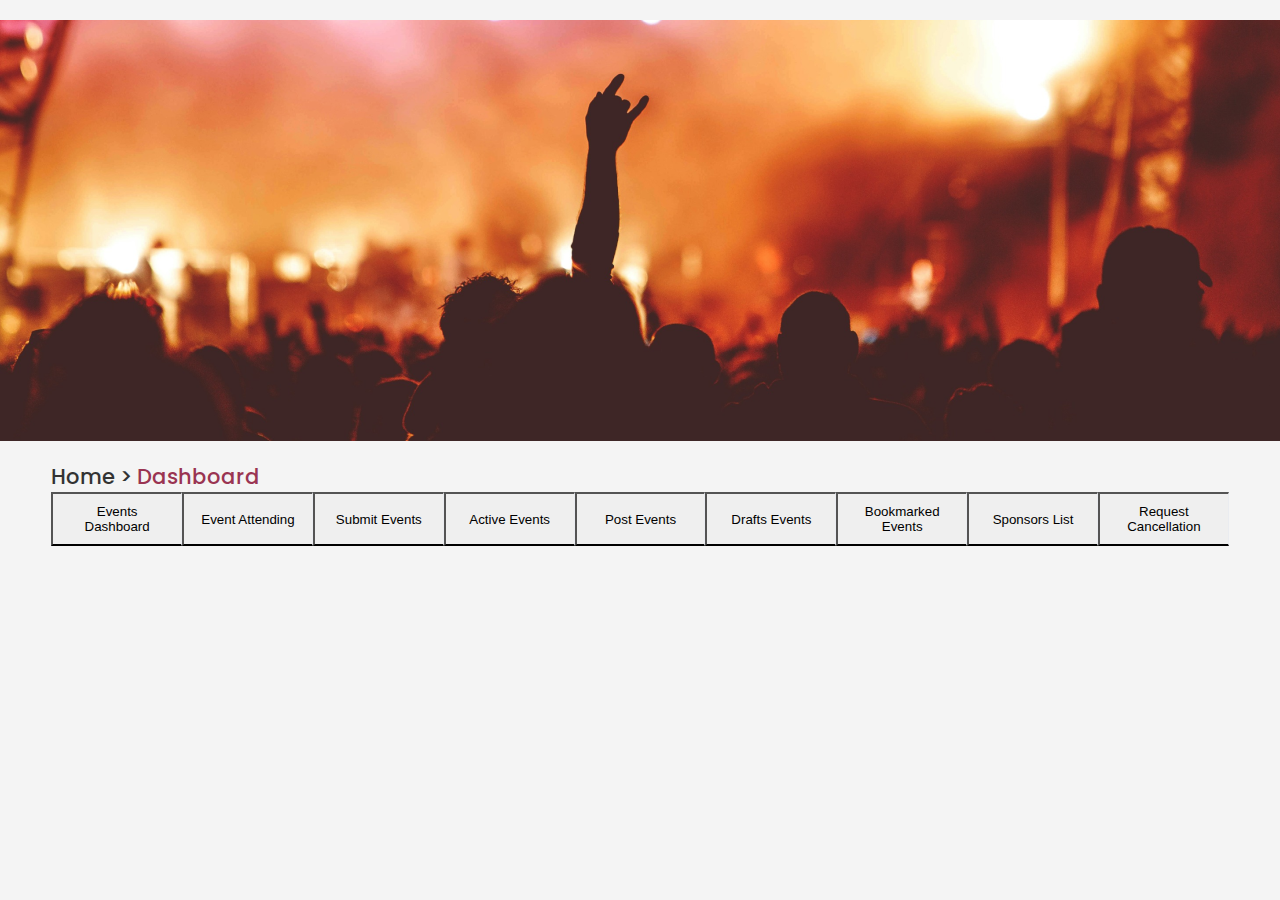
==== dashboard/dashboard_home.html @ 5f609eb7 "chnages updated 05/07/2024" ====
<!DOCTYPE html>
<html lang="en">
<head>
    <meta charset="UTF-8">
    <meta name="viewport" content="width=device-width, initial-scale=1.0">
    <title>Dashboard</title>
    <link rel="stylesheet" href="dashboard_home.css">
    <link href="https://fonts.googleapis.com/css2?family=Poppins:wght@100;200;300;400;500;600;700;800;900&display=swap" rel="stylesheet">
    <link href="https://fonts.googleapis.com/css2?family=Inter:wght@100..900&display=swap" rel="stylesheet">
</head>
<body>
    <div class="main-container">
        <div class="content-container">
            <img src="../images/bannerimage.png" class="imgsrc" alt="Example Image">
        </div>
        <div class="heading"> Home > <span>Dashboard</span></div>
        <div class="tab-container">
            <div class="tab-buttons">
                <button onclick="showTabContent('tab1')">Events Dashboard</button>
                <button onclick="showTabContent('tab2')">Event Attending</button>
                <button onclick="showTabContent('tab3')">Submit Events</button>
                <button onclick="showTabContent('tab4')">Active Events</button>
                <button onclick="showTabContent('tab5')">Post Events</button>
                <button onclick="showTabContent('tab6')">Drafts Events</button>
                <button onclick="showTabContent('tab7')">Bookmarked Events</button>
                <button onclick="showTabContent('tab8')">Sponsors List</button>
                <button onclick="showTabContent('tab9')">Request Cancellation</button>
            </div>
            <div id="tab1" class="tab-content">
                <table>
                    <thead>
                        <tr>
                            <th>Event Title</th>
                            <th>Venue</th>
                            <th>Organised By</th>
                            <th>Tickets</th>
                            <th>Quantity</th>
                            <th>Ticket Type</th>
                            <th>Total Amount</th>
                            <th>Action</th>
                        </tr>
                    </thead>
                    <tbody>
                        <tr>
                            <td>Event 1</td>
                            <td>Venue 1</td>
                            <td>Organizer 1</td>
                            <td>Ticket 1</td>
                            <td>10</td>
                            <td>Type 1</td>
                            <td>$100</td>
                            <td><button class="edit-button">Edit</button></td>
                        </tr>
                        <!-- Add more rows as needed -->
                    </tbody>
                    <tbody>
                        <tr>
                            <td>Event 2</td>
                            <td>Venue 1</td>
                            <td>Organizer 1</td>
                            <td>Ticket 1</td>
                            <td>10</td>
                            <td>Type 1</td>
                            <td>$100</td>
                            <td><button class="edit-button">Edit</button></td>
                        </tr>
                        <!-- Add more rows as needed -->
                    </tbody>
                    <tbody>
                        <tr>
                            <td>Event 3</td>
                            <td>Venue 1</td>
                            <td>Organizer 1</td>
                            <td>Ticket 1</td>
                            <td>10</td>
                            <td>Type 1</td>
                            <td>$100</td>
                            <td><button class="edit-button">Edit</button></td>
                        </tr>
                        <!-- Add more rows as needed -->
                    </tbody>
                    <tbody>
                        <tr>
                            <td>Event 4</td>
                            <td>Venue 1</td>
                            <td>Organizer 1</td>
                            <td>Ticket 1</td>
                            <td>10</td>
                            <td>Type 1</td>
                            <td>$100</td>
                            <td><button class="edit-button">Edit</button></td>
                        </tr>
                        <!-- Add more rows as needed -->
                    </tbody>
                    <tbody>
                        <tr>
                            <td>Event 5</td>
                            <td>Venue 1</td>
                            <td>Organizer 1</td>
                            <td>Ticket 1</td>
                            <td>10</td>
                            <td>Type 1</td>
                            <td>$100</td>
                            <td><button class="edit-button">Edit</button></td>
                        </tr>
                        <!-- Add more rows as needed -->
                    </tbody>
                    <tbody>
                        <tr>
                            <td>Event 6</td>
                            <td>Venue 1</td>
                            <td>Organizer 1</td>
                            <td>Ticket 1</td>
                            <td>10</td>
                            <td>Type 1</td>
                            <td>$100</td>
                            <td><button class="edit-button">Edit</button></td>
                        </tr>
                        <!-- Add more rows as needed -->
                    </tbody>
                    <tbody>
                        <tr>
                            <td>Event 7</td>
                            <td>Venue 1</td>
                            <td>Organizer 1</td>
                            <td>Ticket 1</td>
                            <td>10</td>
                            <td>Type 1</td>
                            <td>$100</td>
                            <td><button class="edit-button">Edit</button></td>
                        </tr>
                        <!-- Add more rows as needed -->
                    </tbody>
                </table>
            </div>
            
            <!-- Repeat the tab-content divs for other tabs (tab2, tab3, ...) -->
        </div>
    
        <script>
            function showTabContent(tabId) {
                var contents = document.querySelectorAll('.tab-content');
                contents.forEach(content => content.classList.remove('active'));
    
                var activeTab = document.getElementById(tabId);
                if (activeTab) {
                    activeTab.classList.add('active');
                }
            }
        </script>
    </div>
</body>
</html>
---- dashboard/dashboard_home.css ----
@import url('https://fonts.googleapis.com/css2?family=Poppins:wght@100;200;300;400;500;600;700;800;900&display=swap');
@import url('https://fonts.googleapis.com/css2?family=Inter:wght@100..900&display=swap');

.poppins-medium {
    font-family: "Poppins", sans-serif;
    font-style: normal;
}
.inter {
    font-family: "Inter", sans-serif;
    font-optical-sizing: auto;
    font-weight: 700;
    font-style: normal;
    font-variation-settings: "slnt" 10;
}
.wordspace {
    font-size: 22px;
    letter-spacing: 1px;
    margin-top: 10px;
}
.poppins-semibold {
    font-family: "Poppins", sans-serif;
    font-weight: 600;
    font-style: normal;
}

body {
    font-family: Arial, sans-serif;
    margin: 0;
    padding: 0;
    background-color: #f4f4f4;
    color: #333;
}

.main-container {
    width: 92%;
    margin: 0 auto;
}

.content-container {
    display: flex;
    justify-content: center;
    align-items: flex-start;
    padding: 20px;
}
.heading {
    font-family: 'Poppins', sans-serif;
    font-size: 21px;
    font-weight: 500;
}

.heading span {
    color: #9A3452;
}
/* tab */
.tab-container {
    display: flex;
    flex-direction: column;
}

.tab-buttons {
    display: flex;
    flex-wrap: wrap;
    justify-content: space-between;
    margin-bottom: 20px;
    
}

.tab-buttons button {
    flex: 1;
    padding: 10px;
    border-right: 1px solid rgba(234, 236, 240, 1);
    
    
    /* background: #fff; */
    cursor: pointer;
  
}

.tab-content {
    display: none;
    padding: 10px;
    border: 1px solid rgba(234, 236, 240, 1);
    border-radius: 8px;
}

.tab-content.active {
    display: block;
}

table {
    width: 100%;
    border-collapse: collapse;
}

table th, table td {
    border: 1px solid rgba(234, 236, 240, 1);
    padding: 10px;
    text-align: left;
}

table th {
    background: #f2f2f2;
}

.edit-button {
    background: #C11F50;
    color: #fff;
    border: none;
    padding: 5px 10px;
    cursor: pointer;
    border-radius: 4px;
}

@media (max-width: 768px) {
    .tab-buttons {
        flex-direction: column;
    }

    .tab-buttons button {
        flex: none;
        width: 100%;
        margin-bottom: 10px;
    }}
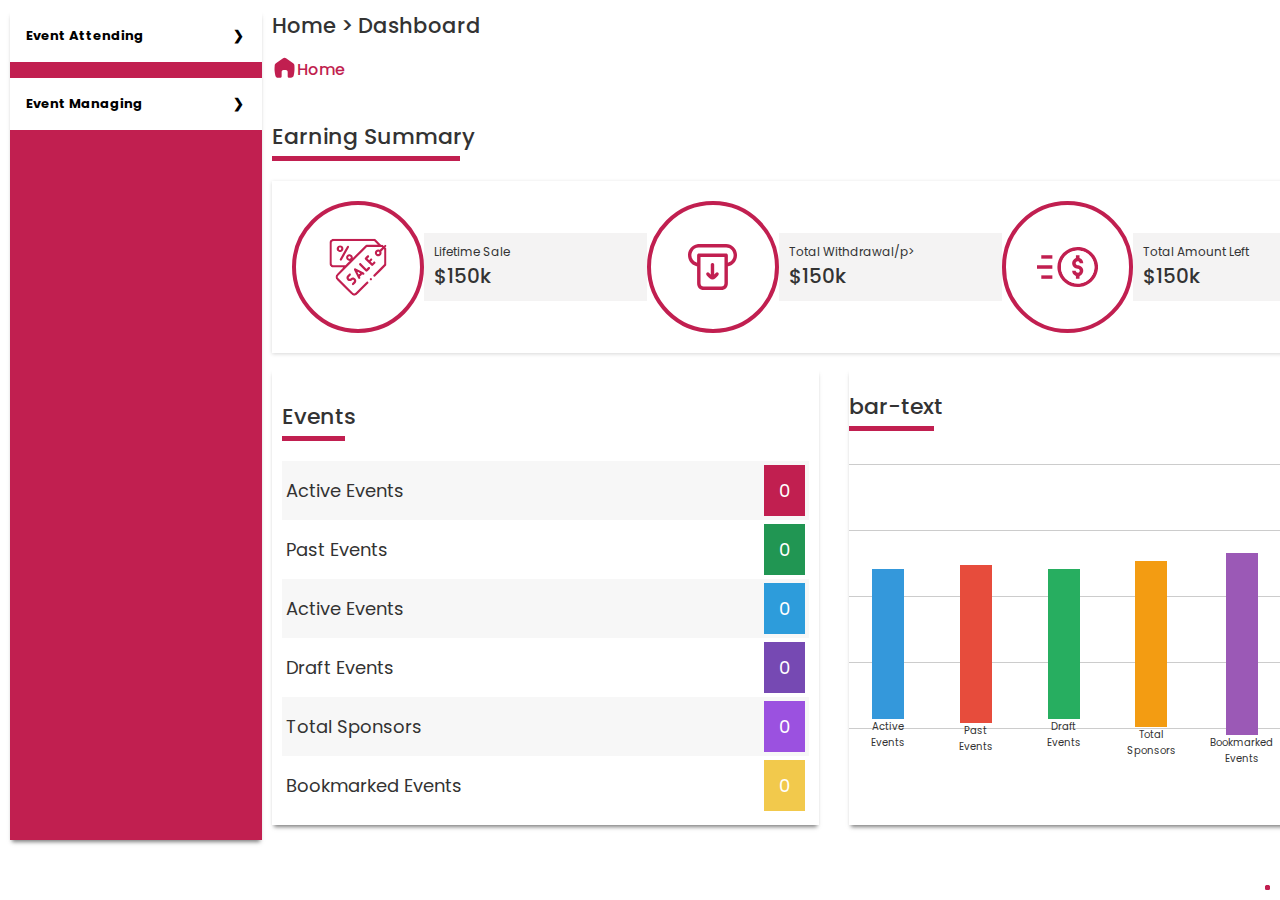
==== commit 4456ce55: "dashboard" ====
--- a/dashboard/dashboard_home.html
+++ b/dashboard/dashboard_home.html
@@ -9,145 +9,158 @@
     <link href="https://fonts.googleapis.com/css2?family=Inter:wght@100..900&display=swap" rel="stylesheet">
 </head>
 <body>
-    <div class="main-container">
-        <div class="content-container">
-            <img src="../images/bannerimage.png" class="imgsrc" alt="Example Image">
+
+
+    <div class="event-dashboard-container">
+        <div class="accordion-wrapper">
+            <div class="accordion">
+                <input type="checkbox" id="check1" class="accordion-checkbox">
+                <label class="accordion-label" for="check1">Event Attending</label>
+                <div class="accordion-content">
+                    <ul>
+                        <li>Current Events</li>
+                        <li>Past Events</li>
+                        <li>Favourite Events</li>
+                        <li>Upcoming Events</li>
+                        <li>Online Events</li>
+                    </ul>
+                </div>
+            </div>
+            <div class="accordion">
+                <input type="checkbox" id="check2" class="accordion-checkbox">
+                <label class="accordion-label" for="check2">Event Managing</label>
+                <div class="accordion-content">
+                    <ul>
+                        <li>Events Dashboard</li>
+                        <li>Submit an Event</li>
+                        <li>Active Events</li>
+                        <li>Past Events</li>
+                        <li>Draft Events</li>
+                        <li>Bookmarked Events</li>
+                        <li>My Sponsors List</li>
+                    </ul>
+                </div>
+            </div>
         </div>
-        <div class="heading"> Home > <span>Dashboard</span></div>
-        <div class="tab-container">
-            <div class="tab-buttons">
-                <button onclick="showTabContent('tab1')">Events Dashboard</button>
-                <button onclick="showTabContent('tab2')">Event Attending</button>
-                <button onclick="showTabContent('tab3')">Submit Events</button>
-                <button onclick="showTabContent('tab4')">Active Events</button>
-                <button onclick="showTabContent('tab5')">Post Events</button>
-                <button onclick="showTabContent('tab6')">Drafts Events</button>
-                <button onclick="showTabContent('tab7')">Bookmarked Events</button>
-                <button onclick="showTabContent('tab8')">Sponsors List</button>
-                <button onclick="showTabContent('tab9')">Request Cancellation</button>
+        <div class="chart-session">
+            <div class="heading"> Home > <span>Dashboard</span></div>
+            <div class="home-icon">
+            <div><img src="../images/dashboard-home.svg" alt="icon"> </div>
+            <div> <p class="home-text">Home</p> </div>
             </div>
-            <div id="tab1" class="tab-content">
-                <table>
-                    <thead>
-                        <tr>
-                            <th>Event Title</th>
-                            <th>Venue</th>
-                            <th>Organised By</th>
-                            <th>Tickets</th>
-                            <th>Quantity</th>
-                            <th>Ticket Type</th>
-                            <th>Total Amount</th>
-                            <th>Action</th>
-                        </tr>
-                    </thead>
-                    <tbody>
-                        <tr>
-                            <td>Event 1</td>
-                            <td>Venue 1</td>
-                            <td>Organizer 1</td>
-                            <td>Ticket 1</td>
-                            <td>10</td>
-                            <td>Type 1</td>
-                            <td>$100</td>
-                            <td><button class="edit-button">Edit</button></td>
-                        </tr>
-                        <!-- Add more rows as needed -->
-                    </tbody>
-                    <tbody>
-                        <tr>
-                            <td>Event 2</td>
-                            <td>Venue 1</td>
-                            <td>Organizer 1</td>
-                            <td>Ticket 1</td>
-                            <td>10</td>
-                            <td>Type 1</td>
-                            <td>$100</td>
-                            <td><button class="edit-button">Edit</button></td>
-                        </tr>
-                        <!-- Add more rows as needed -->
-                    </tbody>
-                    <tbody>
-                        <tr>
-                            <td>Event 3</td>
-                            <td>Venue 1</td>
-                            <td>Organizer 1</td>
-                            <td>Ticket 1</td>
-                            <td>10</td>
-                            <td>Type 1</td>
-                            <td>$100</td>
-                            <td><button class="edit-button">Edit</button></td>
-                        </tr>
-                        <!-- Add more rows as needed -->
-                    </tbody>
-                    <tbody>
-                        <tr>
-                            <td>Event 4</td>
-                            <td>Venue 1</td>
-                            <td>Organizer 1</td>
-                            <td>Ticket 1</td>
-                            <td>10</td>
-                            <td>Type 1</td>
-                            <td>$100</td>
-                            <td><button class="edit-button">Edit</button></td>
-                        </tr>
-                        <!-- Add more rows as needed -->
-                    </tbody>
-                    <tbody>
-                        <tr>
-                            <td>Event 5</td>
-                            <td>Venue 1</td>
-                            <td>Organizer 1</td>
-                            <td>Ticket 1</td>
-                            <td>10</td>
-                            <td>Type 1</td>
-                            <td>$100</td>
-                            <td><button class="edit-button">Edit</button></td>
-                        </tr>
-                        <!-- Add more rows as needed -->
-                    </tbody>
-                    <tbody>
-                        <tr>
-                            <td>Event 6</td>
-                            <td>Venue 1</td>
-                            <td>Organizer 1</td>
-                            <td>Ticket 1</td>
-                            <td>10</td>
-                            <td>Type 1</td>
-                            <td>$100</td>
-                            <td><button class="edit-button">Edit</button></td>
-                        </tr>
-                        <!-- Add more rows as needed -->
-                    </tbody>
-                    <tbody>
-                        <tr>
-                            <td>Event 7</td>
-                            <td>Venue 1</td>
-                            <td>Organizer 1</td>
-                            <td>Ticket 1</td>
-                            <td>10</td>
-                            <td>Type 1</td>
-                            <td>$100</td>
-                            <td><button class="edit-button">Edit</button></td>
-                        </tr>
-                        <!-- Add more rows as needed -->
-                    </tbody>
-                </table>
+            <div class="earning-container">
+                <div class="earning-text"><p>Earning Summary</p> </div>
+                <div class="line"> </div>
+
+<div class="earning-money"> 
+    
+    <div class="life-time"> 
+        <div class="circle-container">
+            <img src="../images/sale.svg" alt="sale-icon"/>
+            <div class="small-circle"></div>
+        </div>
+        <div class="life-time-box">
+            <p style="font-family: poppins;font-weight: 400;font-size: 12px;color: Gray 3;margin: 0px;">Lifetime Sale</p>
+            <p style="font-family: poppins;font-weight: 500;font-size: 20px;margin: 0px;">$150k</p>
+        </div>
+    </div>
+    
+    
+    <div class="life-time"> 
+        <div class="circle-container">
+            <img src="../images/withdraw.svg" alt="sale-icon"/>
+            <div class="small-circle"></div>
+        </div>
+        <div class="life-time-box">
+            <p style="font-family: poppins;font-weight: 400;font-size: 12px;color: Gray 3;margin: 0px;">Total Withdrawal/p>
+            <p style="font-family: poppins;font-weight: 500;font-size: 20px;margin: 0px;">$150k</p>
+        </div>
+    </div>
+
+    <div class="life-time"> 
+        <div class="circle-container">
+            <img src="../images/amount.svg" alt="sale-icon"/>
+            <div class="small-circle"></div>
+        </div>
+        <div class="life-time-box">
+            <p style="font-family: poppins;font-weight: 400;font-size: 12px;color: Gray 3;margin: 0px;">Total Amount Left</p>
+            <p style="font-family: poppins;font-weight: 500;font-size: 20px;margin: 0px;">$150k</p>
+        </div>
+    </div>
+</div>
+         <div class="event_bar_container">
+            <div class="event-container">
+            <div class="event-text"><p>Events</p> </div>
+            <div class="lineq"> </div>
+            <div class="event-list"> 
+
+               <div class="active"> <div>Active Events</div>
+               <div class="count-store" style="background-color: #C11F50;">0</div></div>
+                <div class="past"><div>Past Events</div>
+                <div class="count-store" style="background-color: rgba(33, 150, 83, 1);" >0</div></div>
+               <div class="active_event"> <div>Active Events</div>
+               <div  class="count-store" style="background-color: rgba(45, 156, 219, 1);" >0</div></div>
+               <div class="draft"> <div>Draft Events</div>
+               <div class="count-store" style="background-color: rgba(118, 73, 179, 1);" >0</div></div>
+                <div class="sponsor"><div>Total Sponsors</div>
+                <div class="count-store" style="background-color: rgba(155, 81, 224, 1);"  >0</div></div>
+                <div class="bookmarked"><div>Bookmarked Events</div>
+                <div class="count-store" style="background-color: rgba(242, 201, 76, 1);" >0</div></div>
+                
             </div>
-            
-            <!-- Repeat the tab-content divs for other tabs (tab2, tab3, ...) -->
         </div>
+
+        <div class="bar_container">
+            <div class="bar-text"><p>bar-text</p></div>
+            <div class="linep"></div>
+        
+            <div class="chart-progress">
+                <div>
+                    <div style="height: 150px; background-color: #3498db;"></div>
+                    <div>Active Events</div>
+                </div>
+                <div>
+                    <div style="height: 158px; background-color: #e74c3c;"></div>
+                    <div>Past Events</div>
+                </div>
+                <div>
+                    <div style="height: 150px; background-color: #27ae60;"></div>
+                    <div>Draft Events</div>
+                </div>
+                <div>
+                    <div style="height: 166px; background-color: #f39c12;"></div>
+                    <div>Total Sponsors</div>
+                </div>
+                <div>
+                    <div style="height: 182px; background-color: #9b59b6;"></div>
+                    <div>Bookmarked Events</div>
+                </div>
+                <div>
+                    <div style="height: 150px; background-color: #8e44ad;"></div>
+                    <div>Bookmarked Events</div>
+                </div>
+            </div>
+        
+            <div class="chart-line">  
+                <div class="barline"></div>
+                <div class="barline"></div>
+                <div class="barline"></div>
+                <div class="barline"></div>
+                <div class="barline"></div>
+            </div>
+        </div>
+        
+
+         </div>
+    </div>
     
-        <script>
-            function showTabContent(tabId) {
-                var contents = document.querySelectorAll('.tab-content');
-                contents.forEach(content => content.classList.remove('active'));
     
-                var activeTab = document.getElementById(tabId);
-                if (activeTab) {
-                    activeTab.classList.add('active');
-                }
-            }
-        </script>
-    </div>
+    
+
+      
+      
+      
+          
+        
 </body>
 </html>
--- a/dashboard/dashboard_home.css
+++ b/dashboard/dashboard_home.css
@@ -1,10 +1,130 @@
 @import url('https://fonts.googleapis.com/css2?family=Poppins:wght@100;200;300;400;500;600;700;800;900&display=swap');
 @import url('https://fonts.googleapis.com/css2?family=Inter:wght@100..900&display=swap');
+
+body {
+    font-family: Arial, sans-serif;
+    margin: 0;
+    padding: 0;
+    background-color:white;
+    color: #333;
+}
+
+.event-dashboard-container {
+    display: flex;
+    width: 100%;
+    padding: 10px;
+    box-sizing: border-box;
+    flex-direction: row;
+}
+
+.accordion-wrapper {
+    flex: 0 0 20%;
+   
+    overflow: hidden;
+    box-shadow: 0 4px 4px -2px rgba(0, 0, 0, 0.5);
+    margin-right: 10px;
+    background: #C11F50;
+}
+
+.chart-session {
+    flex: 1; /* Flex-grow to take remaining width */
+ 
+}
+
+.main-container {
+    width: 100%;
+    margin: 0 auto;
+}
+
+/* accordion */
+
+.accordion {
+    width: 100%;
+    color: white;
+    overflow: hidden;
+    margin-bottom: 16px;
+}
+
+.accordion:last-child {
+    margin-bottom: 0;
+}
+
+.accordion-label {
+    display: flex;
+    justify-content: space-between;
+    padding: 16px;
+    background: #C11F50;
+    font-weight: bold;
+    cursor: pointer;
+    font-size: 20px;
+}
+
+.accordion-label::after {
+    content: "\276F";
+    width: 16px;
+    height: 16px;
+    text-align: center;
+    transition: transform 0.3s;
+}
+
+.accordion-content {
+    max-height: 0;
+    overflow: hidden;
+    transition: max-height 0.3s ease;
+    padding: 0 16px;
+    color: black;
+    background: #C11F50;
+}
+
+.accordion-content ul {
+    list-style-type: disc;
+    padding-left: 40px;
+    margin: 16px 0;
+}
+
+.accordion-content li {
+    margin-bottom: 10px;
+    font-size: 13px;
+    color: white;
+    font-weight: 600;
+    font-family: poppins;
+}
+
+.accordion-checkbox {
+    display: none;
+}
+
+.accordion-checkbox:checked + .accordion-label + .accordion-content {
+    max-height: 1000px; /* large value to ensure it can contain the content */
+    padding: 16px;
+}
+
+.accordion-checkbox:checked + .accordion-label::after {
+    transform: rotate(90deg);
+}
+
+.accordion-label {
+    background: white;
+    color: black;
+    font-size: 13px;
+    font-family: poppins;
+    font-weight: 700;
+
+}
+
+/* chartsession */
+
+.heading {
+    font-family: 'Poppins', sans-serif;
+    font-size: 21px;
+    font-weight: 500;
+}
 
 .poppins-medium {
     font-family: "Poppins", sans-serif;
     font-style: normal;
 }
+
 .inter {
     font-family: "Inter", sans-serif;
     font-optical-sizing: auto;
@@ -12,112 +132,282 @@
     font-style: normal;
     font-variation-settings: "slnt" 10;
 }
+
 .wordspace {
     font-size: 22px;
     letter-spacing: 1px;
     margin-top: 10px;
 }
+
 .poppins-semibold {
     font-family: "Poppins", sans-serif;
     font-weight: 600;
     font-style: normal;
 }
-
-body {
-    font-family: Arial, sans-serif;
-    margin: 0;
-    padding: 0;
-    background-color: #f4f4f4;
-    color: #333;
-}
-
-.main-container {
-    width: 92%;
+.home-icon{
+    display: flex;
+    align-items: center;
+}
+.home-text{
+    font-size: 16px;
+    font-weight: 500;
+    font-family: poppins;
+    color: #C11F50;
+}
+.earning-text{
+    font-size: 22px;
+    font-weight: 500;
+    font-family: poppins;
+    margin-bottom: -19px;
+}
+.line{
+    width:17%;
+    height:5px;
+   
+   background-color: #C11F50;
+    margin-bottom:20px
+}
+.earning-money{
+    box-shadow: rgba(0, 0, 0, 0.16) 0px 1px 4px;
+    display: flex;
+    justify-content: space-between;
+    align-items: center;
+    padding: 20px;
+}
+
+.life-time {
+    display: flex;
+    align-items: center;
+   
+    
+}
+
+.circle-container {
+    /* position: relative; */
+    width: 123.79px;
+    height: 123.79px;
+    border-radius: 50%;
+    overflow: hidden;
+    display: flex;
+    justify-content: center;
+    align-items: center;
+    border:4px solid #C11F50;
+}
+
+.circle-container img {
+   
+    object-fit: cover;
+}
+
+.small-circle {
+    position: absolute;
+    bottom: 10px; /* Adjust position as needed */
+    right: 10px; /* Adjust position as needed */
+    width: 5px;
+    height: 5px;
+    background-color: #C11F50;
+    border-radius: 50%;
+}
+.life-time-box{
+    width: 203px;
+    background-color: rgba(244, 243, 243, 1);
+    padding: 10px;
+
+}
+
+.event_bar_container{
+    display: flex;
+    justify-content: space-between;
+    align-items:start;
+    width: 100%;
+    gap: 30px;
+    margin: 15px 0px;
+}
+.bar-text{
+    font-size: 22px;
+    font-weight: 500;
+    font-family: poppins;
+    margin-bottom: -19px;
+}
+.event-text{
+    font-size: 22px;
+    font-weight: 500;
+    font-family: poppins;
+    margin-bottom: -19px;
+}
+
+.linep{
+    width:16%;
+    height:5px;
+   
+   background-color: #C11F50;
+    margin-bottom:65px
+}
+
+.lineq{
+    width:12%;
+    height:5px;
+   
+   background-color: #C11F50;
+    margin-bottom:20px
+}
+.event-container{
+    box-shadow: 0 4px 4px -2px rgba(0, 0, 0, 0.5);
+    width: 50%;
+    padding: 10px;
+}
+
+/* bar chart */
+
+.bar_container {
+    position: relative;
+    box-shadow: 0 4px 4px -2px rgba(0, 0, 0, 0.5);
+    width: 50%;
+}
+
+.active,
+.past,
+.active_event,
+.draft,
+.sponsor,
+.bookmarked {
+    display: flex;
+    justify-content: space-between;
+    align-items: center;
+    padding: 4px;
+    font-size: 18px;
+    font-family: 'Poppins', sans-serif;
+    font-weight: 400;
+}
+
+.active, .active_event, .sponsor {
+    background: rgba(244, 243, 243, 0.7);
+}
+
+.count-store {
+    padding: 12px 15px;
+    background-color: #C11F50;
+    color: white;
+}
+
+.barline {
+    width: 100%;
+    height: 1px;
+    background: rgba(0, 0, 0, 0.2); /* Adjust opacity value as needed */
+    margin-bottom: 65px; /* Adjust the gap between each barline */
+}
+
+/* bar chart */
+
+.chart-progress {
+    display: flex;
+    gap: 10px;
+    justify-content: center;
+    align-items: center;
+    position: relative;
+    z-index: 1; /* Ensure it's above chart-line */
+    height: 329px;
+}
+
+.chart-progress > div {
+    width: calc(50% - 10px); /* Adjust width based on desired layout */
+    padding: 10px;
+    text-align: center;
+    border-radius: 8px;
+}
+
+.chart-progress > div > div:first-child {
+    width: 32px;
+    height: auto; /* Adjust height based on content */
     margin: 0 auto;
-}
-
-.content-container {
-    display: flex;
-    justify-content: center;
-    align-items: flex-start;
-    padding: 20px;
-}
-.heading {
+    box-sizing: border-box;
+}
+
+.chart-progress > div > div:last-child {
+    font-size: 10px;
     font-family: 'Poppins', sans-serif;
-    font-size: 21px;
-    font-weight: 500;
-}
-
-.heading span {
-    color: #9A3452;
-}
-/* tab */
-.tab-container {
-    display: flex;
-    flex-direction: column;
-}
-
-.tab-buttons {
-    display: flex;
-    flex-wrap: wrap;
-    justify-content: space-between;
-    margin-bottom: 20px;
-    
-}
-
-.tab-buttons button {
-    flex: 1;
-    padding: 10px;
-    border-right: 1px solid rgba(234, 236, 240, 1);
-    
-    
-    /* background: #fff; */
-    cursor: pointer;
+    display: flex;
+    align-items: center;
+}
+
+.chart-line {
+    position: absolute;
+    top: 21%; /* Adjust this value to position it correctly */
+    left: 0;
+    width: 100%;
+    z-index: 0; /* Ensure it's below chart-progress */
+}
+
+@media (max-width: 600px) {
+    .chart-progress > div {
+        width: 100%;
+    }
+}
+
+
+
+
+
+
+
+
+
+
+
+
+
+
+
+
+
   
-}
-
-.tab-content {
-    display: none;
-    padding: 10px;
-    border: 1px solid rgba(234, 236, 240, 1);
-    border-radius: 8px;
-}
-
-.tab-content.active {
-    display: block;
-}
-
-table {
-    width: 100%;
-    border-collapse: collapse;
-}
-
-table th, table td {
-    border: 1px solid rgba(234, 236, 240, 1);
-    padding: 10px;
-    text-align: left;
-}
-
-table th {
-    background: #f2f2f2;
-}
-
-.edit-button {
-    background: #C11F50;
-    color: #fff;
-    border: none;
-    padding: 5px 10px;
-    cursor: pointer;
-    border-radius: 4px;
+/* Responsive Design */
+
+@media (max-width: 1200px) {
+    .accordion-wrapper {
+        flex: 0 0 25%;
+    }
+
+    .chart-session {
+        flex: 0 0 75%;
+    }
+}
+
+@media (max-width: 992px) {
+    .accordion-wrapper {
+        flex: 0 0 30%;
+    }
+
+    .chart-session {
+        flex: 0 0 70%;
+    }
 }
 
 @media (max-width: 768px) {
-    .tab-buttons {
+    .event-dashboard-container {
         flex-direction: column;
     }
 
-    .tab-buttons button {
-        flex: none;
-        width: 100%;
-        margin-bottom: 10px;
-    }}+    .accordion-wrapper {
+        flex: 0 0 100%;
+        margin-bottom: 20px; /* Space between the accordion and chart-session */
+    }
+
+    .chart-session {
+        flex: 0 0 100%;
+    }
+}
+
+@media (max-width: 576px) {
+    .accordion-label {
+        font-size: 18px;
+    }
+
+    .accordion-content li {
+        font-size: 14px;
+    }
+
+    .heading {
+        font-size: 18px;
+    }
+}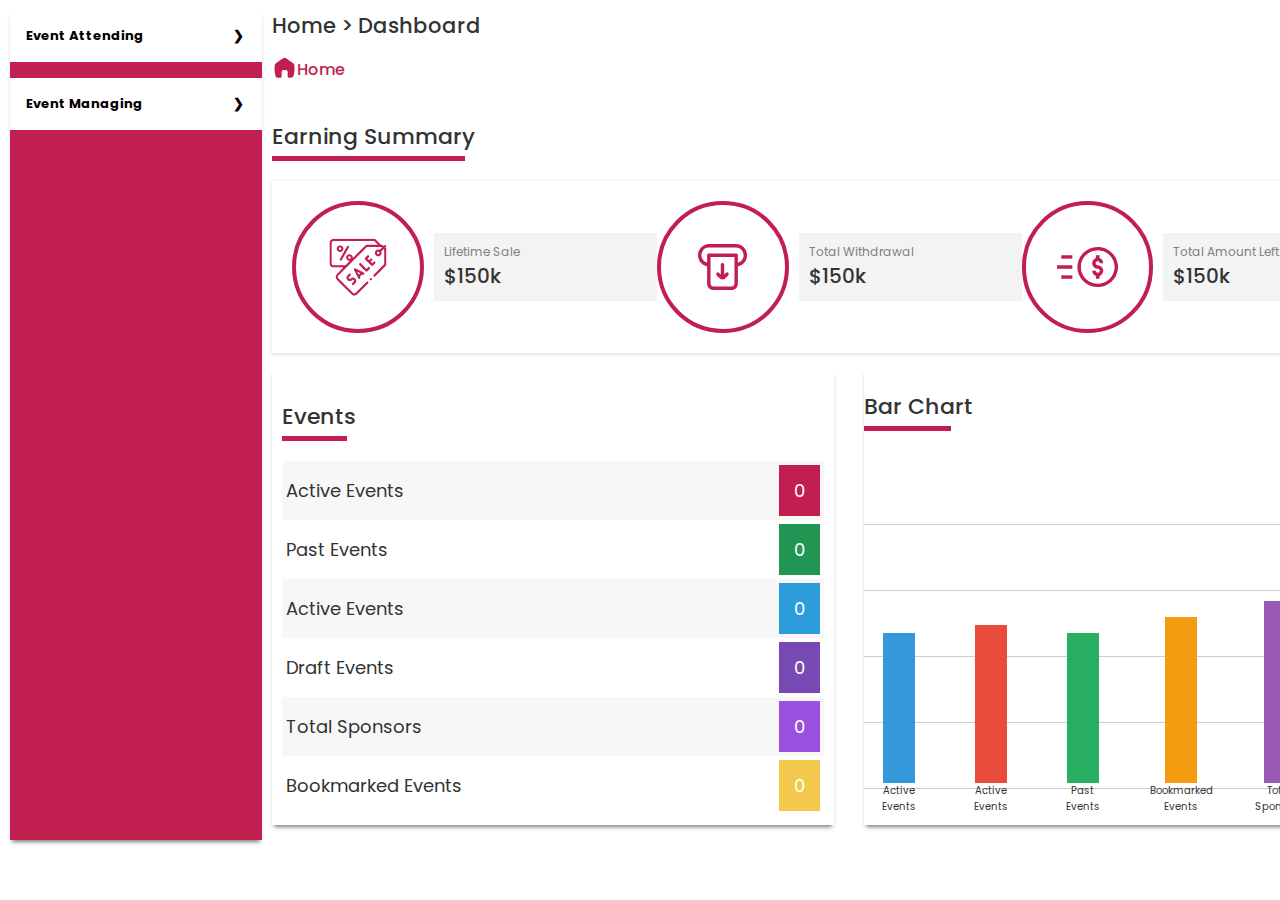
==== commit 04be87fc: "dashboard changes updated" ====
--- a/dashboard/dashboard_home.html
+++ b/dashboard/dashboard_home.html
@@ -52,106 +52,117 @@
                 <div class="earning-text"><p>Earning Summary</p> </div>
                 <div class="line"> </div>
 
-<div class="earning-money"> 
-    
-    <div class="life-time"> 
-        <div class="circle-container">
-            <img src="../images/sale.svg" alt="sale-icon"/>
-            <div class="small-circle"></div>
-        </div>
-        <div class="life-time-box">
-            <p style="font-family: poppins;font-weight: 400;font-size: 12px;color: Gray 3;margin: 0px;">Lifetime Sale</p>
-            <p style="font-family: poppins;font-weight: 500;font-size: 20px;margin: 0px;">$150k</p>
-        </div>
-    </div>
-    
-    
-    <div class="life-time"> 
-        <div class="circle-container">
-            <img src="../images/withdraw.svg" alt="sale-icon"/>
-            <div class="small-circle"></div>
-        </div>
-        <div class="life-time-box">
-            <p style="font-family: poppins;font-weight: 400;font-size: 12px;color: Gray 3;margin: 0px;">Total Withdrawal/p>
-            <p style="font-family: poppins;font-weight: 500;font-size: 20px;margin: 0px;">$150k</p>
-        </div>
-    </div>
+                <div class="earning-money"> 
+                    <div class="life-time"> 
+                        <div class="circle-container">
+                            <img src="../images/sale.svg" alt="sale-icon"/>
+                            <div class="small-circle"></div>
+                        </div>
+                        <div class="life-time-box">
+                            <p style="font-family: Poppins, sans-serif; font-weight: 400; font-size: 12px; color: gray; margin: 0px;">Lifetime Sale</p>
+                            <p style="font-family: Poppins, sans-serif; font-weight: 500; font-size: 20px; margin: 0px;">$150k</p>
+                        </div>
+                    </div>
+                    
+                    <div class="life-time"> 
+                        <div class="circle-container">
+                            <img src="../images/withdraw.svg" alt="sale-icon"/>
+                            <div class="small-circle"></div>
+                        </div>
+                        <div class="life-time-box">
+                            <p style="font-family: Poppins, sans-serif; font-weight: 400; font-size: 12px; color: gray; margin: 0px;">Total Withdrawal</p>
+                            <p style="font-family: Poppins, sans-serif; font-weight: 500; font-size: 20px; margin: 0px;">$150k</p>
+                        </div>
+                    </div>
+                
+                    <div class="life-time"> 
+                        <div class="circle-container">
+                            <img src="../images/amount.svg" alt="sale-icon"/>
+                            <div class="small-circle"></div>
+                        </div>
+                        <div class="life-time-box">
+                            <p style="font-family: Poppins, sans-serif; font-weight: 400; font-size: 12px; color: gray; margin: 0px;">Total Amount Left</p>
+                            <p style="font-family: Poppins, sans-serif; font-weight: 500; font-size: 20px; margin: 0px;">$150k</p>
+                        </div>
+                    </div>
+                </div>
+                
+                <div class="event_bar_container">
+                    <div class="event-container">
+                        <div class="event-text">
+                            <p>Events</p>
+                        </div>
+                        <div class="lineq"></div>
+                        <div class="event-list">
+                            <div class="active">
+                                <div>Active Events</div>
+                                <div class="count-store" style="background-color: #C11F50;">0</div>
+                            </div>
+                            <div class="past">
+                                <div>Past Events</div>
+                                <div class="count-store" style="background-color: rgba(33, 150, 83, 1);">0</div>
+                            </div>
+                            <div class="active_event">
+                                <div>Active Events</div>
+                                <div class="count-store" style="background-color: rgba(45, 156, 219, 1);">0</div>
+                            </div>
+                            <div class="draft">
+                                <div>Draft Events</div>
+                                <div class="count-store" style="background-color: rgba(118, 73, 179, 1);">0</div>
+                            </div>
+                            <div class="sponsor">
+                                <div>Total Sponsors</div>
+                                <div class="count-store" style="background-color: rgba(155, 81, 224, 1);">0</div>
+                            </div>
+                            <div class="bookmarked">
+                                <div>Bookmarked Events</div>
+                                <div class="count-store" style="background-color: rgba(242, 201, 76, 1);">0</div>
+                            </div>
+                        </div>
+                    </div>
+                
+                    <div class="bar_container">
+                        <div class="bar-text">
+                            <p>Bar Chart</p>
+                        </div>
+                        <div class="linep"></div>
+                        <div class="chart-progress">
+                            <div>
+                                <div style="height: 150px; background-color: #3498db;"></div>
+                                <div>Active Events</div>
+                            </div>
+                            <div>
+                                <div style="height: 158px; background-color: #e74c3c;"></div>
+                                <div>Active Events </div>
+                            </div>
+                            <div>
+                                <div style="height: 150px; background-color: #27ae60;"></div>
+                                <div>Past Events </div>
+                            </div>
+                            <div>
+                                <div style="height: 166px; background-color: #f39c12;"></div>
+                                <div>Bookmarked Events</div>
+                            </div>
+                            <div>
+                                <div style="height: 182px; background-color: #9b59b6;"></div>
+                                <div>Total Sponsors</div>
+                            </div>
+                            <div>
+                                <div style="height: 150px; background-color: #8e44ad;"></div>
+                                <div>Draft Events</div>
+                            </div>
+                        </div>
+                        <div class="chart-line">
+                            <div class="barline"></div>
+                            <div class="barline"></div>
+                            <div class="barline"></div>
+                            <div class="barline"></div>
+                            <div class="barline"></div>
+                        </div>
+                    </div>
+                </div>
+                
 
-    <div class="life-time"> 
-        <div class="circle-container">
-            <img src="../images/amount.svg" alt="sale-icon"/>
-            <div class="small-circle"></div>
-        </div>
-        <div class="life-time-box">
-            <p style="font-family: poppins;font-weight: 400;font-size: 12px;color: Gray 3;margin: 0px;">Total Amount Left</p>
-            <p style="font-family: poppins;font-weight: 500;font-size: 20px;margin: 0px;">$150k</p>
-        </div>
-    </div>
-</div>
-         <div class="event_bar_container">
-            <div class="event-container">
-            <div class="event-text"><p>Events</p> </div>
-            <div class="lineq"> </div>
-            <div class="event-list"> 
-
-               <div class="active"> <div>Active Events</div>
-               <div class="count-store" style="background-color: #C11F50;">0</div></div>
-                <div class="past"><div>Past Events</div>
-                <div class="count-store" style="background-color: rgba(33, 150, 83, 1);" >0</div></div>
-               <div class="active_event"> <div>Active Events</div>
-               <div  class="count-store" style="background-color: rgba(45, 156, 219, 1);" >0</div></div>
-               <div class="draft"> <div>Draft Events</div>
-               <div class="count-store" style="background-color: rgba(118, 73, 179, 1);" >0</div></div>
-                <div class="sponsor"><div>Total Sponsors</div>
-                <div class="count-store" style="background-color: rgba(155, 81, 224, 1);"  >0</div></div>
-                <div class="bookmarked"><div>Bookmarked Events</div>
-                <div class="count-store" style="background-color: rgba(242, 201, 76, 1);" >0</div></div>
-                
-            </div>
-        </div>
-
-        <div class="bar_container">
-            <div class="bar-text"><p>bar-text</p></div>
-            <div class="linep"></div>
-        
-            <div class="chart-progress">
-                <div>
-                    <div style="height: 150px; background-color: #3498db;"></div>
-                    <div>Active Events</div>
-                </div>
-                <div>
-                    <div style="height: 158px; background-color: #e74c3c;"></div>
-                    <div>Past Events</div>
-                </div>
-                <div>
-                    <div style="height: 150px; background-color: #27ae60;"></div>
-                    <div>Draft Events</div>
-                </div>
-                <div>
-                    <div style="height: 166px; background-color: #f39c12;"></div>
-                    <div>Total Sponsors</div>
-                </div>
-                <div>
-                    <div style="height: 182px; background-color: #9b59b6;"></div>
-                    <div>Bookmarked Events</div>
-                </div>
-                <div>
-                    <div style="height: 150px; background-color: #8e44ad;"></div>
-                    <div>Bookmarked Events</div>
-                </div>
-            </div>
-        
-            <div class="chart-line">  
-                <div class="barline"></div>
-                <div class="barline"></div>
-                <div class="barline"></div>
-                <div class="barline"></div>
-                <div class="barline"></div>
-            </div>
-        </div>
-        
-
-         </div>
     </div>
     
     
--- a/dashboard/dashboard_home.css
+++ b/dashboard/dashboard_home.css
@@ -167,23 +167,21 @@
    background-color: #C11F50;
     margin-bottom:20px
 }
-.earning-money{
+.earning-money {
     box-shadow: rgba(0, 0, 0, 0.16) 0px 1px 4px;
     display: flex;
     justify-content: space-between;
     align-items: center;
     padding: 20px;
+    flex-direction: row; /* Default for larger screens */
 }
 
 .life-time {
     display: flex;
     align-items: center;
-   
-    
 }
 
 .circle-container {
-    /* position: relative; */
     width: 123.79px;
     height: 123.79px;
     border-radius: 50%;
@@ -191,11 +189,11 @@
     display: flex;
     justify-content: center;
     align-items: center;
-    border:4px solid #C11F50;
+    border: 4px solid #C11F50;
+    position: relative; /* Ensure absolute positioning for .small-circle */
 }
 
 .circle-container img {
-   
     object-fit: cover;
 }
 
@@ -208,56 +206,93 @@
     background-color: #C11F50;
     border-radius: 50%;
 }
-.life-time-box{
+
+.life-time-box {
     width: 203px;
     background-color: rgba(244, 243, 243, 1);
     padding: 10px;
-
-}
-
-.event_bar_container{
+    margin-left: 10px; /* Add some space between the circle and the box */
+}
+
+/* Responsive styles */
+@media (max-width: 768px) {
+    .earning-money {
+        flex-direction: column;
+    }
+
+    .life-time {
+        margin-bottom: 20px; /* Add space between the items */
+    }
+
+    .life-time:last-child {
+        margin-bottom: 0; /* Remove margin from the last item */
+    }
+}
+
+@media (max-width: 576px) {
+    .circle-container {
+        width: 100px;
+        height: 100px;
+    }
+
+    .life-time-box {
+        width: auto;
+        padding: 5px;
+    }
+
+    .life-time-box p {
+        font-size: 14px;
+    }
+
+    .life-time-box p:first-child {
+        font-size: 10px;
+    }
+}
+
+/* event bar chart */
+
+.event_bar_container {
     display: flex;
     justify-content: space-between;
-    align-items:start;
+    align-items: start;
     width: 100%;
     gap: 30px;
-    margin: 15px 0px;
-}
-.bar-text{
+    margin: 15px 0;
+}
+
+.bar-text {
     font-size: 22px;
     font-weight: 500;
-    font-family: poppins;
+    font-family: 'Poppins', sans-serif;
     margin-bottom: -19px;
 }
-.event-text{
+
+.event-text {
     font-size: 22px;
     font-weight: 500;
-    font-family: poppins;
+    font-family: 'Poppins', sans-serif;
     margin-bottom: -19px;
 }
 
-.linep{
-    width:16%;
-    height:5px;
-   
-   background-color: #C11F50;
-    margin-bottom:65px
-}
-
-.lineq{
-    width:12%;
-    height:5px;
-   
-   background-color: #C11F50;
-    margin-bottom:20px
-}
-.event-container{
+.linep {
+    width: 16%;
+    height: 5px;
+    background-color: #C11F50;
+    margin-bottom: 65px;
+}
+
+.lineq {
+    width: 12%;
+    height: 5px;
+    background-color: #C11F50;
+    margin-bottom: 20px;
+}
+
+.event-container {
     box-shadow: 0 4px 4px -2px rgba(0, 0, 0, 0.5);
     width: 50%;
     padding: 10px;
 }
-
-/* bar chart */
 
 .bar_container {
     position: relative;
@@ -265,12 +300,7 @@
     width: 50%;
 }
 
-.active,
-.past,
-.active_event,
-.draft,
-.sponsor,
-.bookmarked {
+.active, .past, .active_event, .draft, .sponsor, .bookmarked {
     display: flex;
     justify-content: space-between;
     align-items: center;
@@ -293,24 +323,26 @@
 .barline {
     width: 100%;
     height: 1px;
-    background: rgba(0, 0, 0, 0.2); /* Adjust opacity value as needed */
-    margin-bottom: 65px; /* Adjust the gap between each barline */
-}
-
-/* bar chart */
+    background: rgba(0, 0, 0, 0.2);
+    margin-bottom: 65px;
+}
 
 .chart-progress {
-    display: flex;
-    gap: 10px;
-    justify-content: center;
-    align-items: center;
+    
+    gap: 22px;
+   
+    
     position: relative;
-    z-index: 1; /* Ensure it's above chart-line */
+    z-index: 1;
     height: 329px;
+
+    display: flex;
+    justify-content: space-between;
+    align-items: flex-end;
 }
 
 .chart-progress > div {
-    width: calc(50% - 10px); /* Adjust width based on desired layout */
+    width: calc(100% / 6 - 10px);
     padding: 10px;
     text-align: center;
     border-radius: 8px;
@@ -318,7 +350,7 @@
 
 .chart-progress > div > div:first-child {
     width: 32px;
-    height: auto; /* Adjust height based on content */
+    height: auto;
     margin: 0 auto;
     box-sizing: border-box;
 }
@@ -332,17 +364,62 @@
 
 .chart-line {
     position: absolute;
-    top: 21%; /* Adjust this value to position it correctly */
+    top: 34.1%;
     left: 0;
     width: 100%;
-    z-index: 0; /* Ensure it's below chart-progress */
-}
-
-@media (max-width: 600px) {
+    z-index: 0;
+}
+
+/* Responsive styles */
+@media (max-width: 1200px) {
+    .chart-progress > div {
+        width: calc(100% / 3 - 10px);
+    }
+}
+
+@media (max-width: 992px) {
+    .chart-progress > div {
+        width: calc(100% / 2 - 10px);
+    }
+    
+}
+
+@media (max-width: 768px) {
+    .event_bar_container {
+        flex-direction: column;
+    }
+
+    .event-container,
+    .bar_container {
+        width: 100%;
+    }
+
     .chart-progress > div {
         width: 100%;
     }
-}
+    .chart-progress {
+
+        display: flex;
+    justify-content: space-between;
+    gap: 0px;
+    }
+    
+}
+
+@media (max-width: 576px) {
+    .chart-progress > div {
+        font-size: 8px;
+    }
+
+    .chart-progress > div > div:first-child {
+        height: 100px;
+    }
+
+    .count-store {
+        padding: 8px 10px;
+    }
+}
+
 
 
 
@@ -363,6 +440,9 @@
   
 /* Responsive Design */
 
+
+
+/* For larger screens */
 @media (max-width: 1200px) {
     .accordion-wrapper {
         flex: 0 0 25%;
@@ -373,6 +453,7 @@
     }
 }
 
+/* For medium screens */
 @media (max-width: 992px) {
     .accordion-wrapper {
         flex: 0 0 30%;
@@ -383,6 +464,7 @@
     }
 }
 
+/* For smaller screens */
 @media (max-width: 768px) {
     .event-dashboard-container {
         flex-direction: column;
@@ -398,6 +480,13 @@
     }
 }
 
+/* For extra small screens */
+@media (max-width: 600px) {
+    .earning-money {
+        flex-direction: column;
+    }
+}
+
 @media (max-width: 576px) {
     .accordion-label {
         font-size: 18px;
